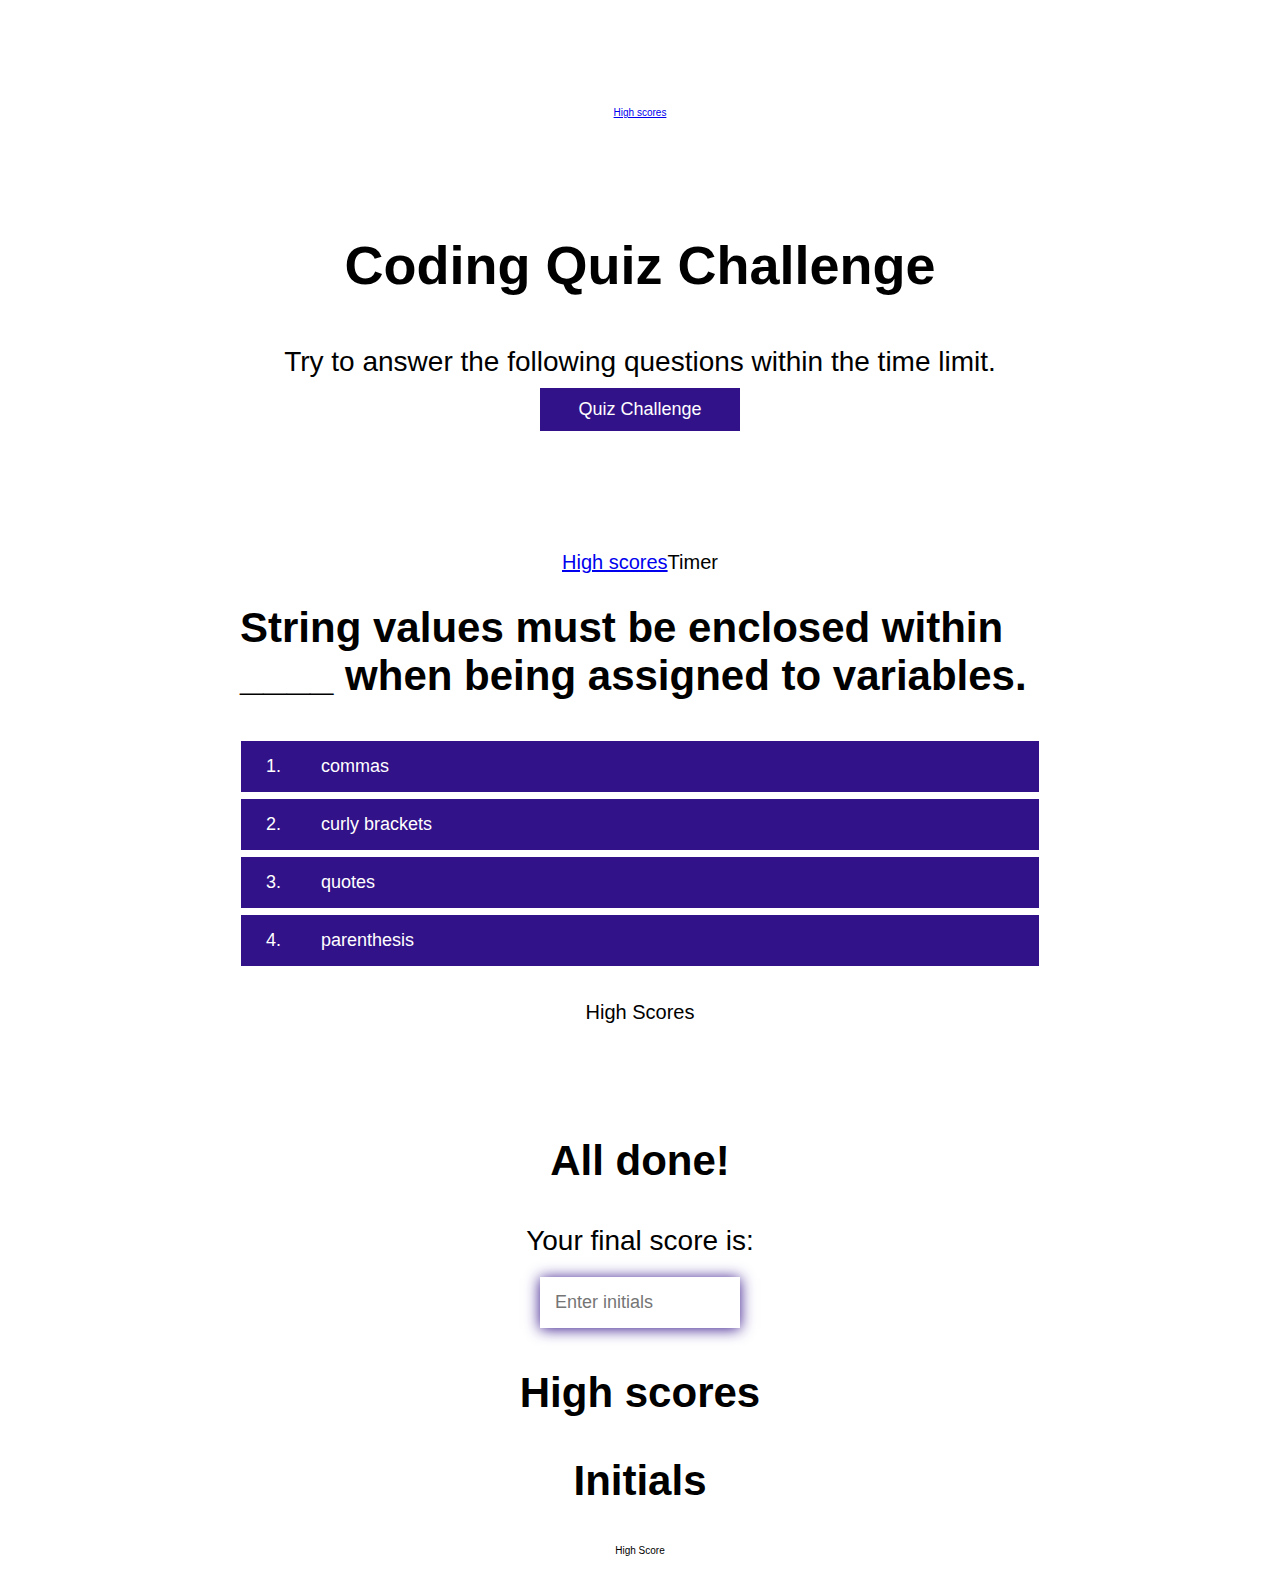
==== index.html @ 8396c38c "Hiding divs" ====
<!DOCTYPE html>
<html lang="en">
<head>
    <meta charset="UTF-8">
    <meta http-equiv="X-UA-Compatible" content="IE=edge">
    <meta name="viewport" content="width=device-width, initial-scale=1.0">
    <title>Coding Quiz Challenge</title>
    <link rel="stylesheet" href="assets/css/style.css">
</head>
<body>

    <!-- Intro Page -->
<div id="firstPage">
    <div class="container1">
        <div id="game" class="justify-center flex-column">
            <div>
            <p class="HighScorePage"><a href="#endQuiz">High scores</a></p> 
            <p class="Timer"></p>
            </div>
        </div>
    </div>
   <div class="container2">
    <div id="home" class="flex-center flex-column">
        <h1>Coding Quiz Challenge</h1>
        <h3>Try to answer the following questions within the time limit.</h3>
        
        <button onclick="hideDiv()" class ="btn" href="#game">Quiz Challenge</button>

    </div>
   </div>
</div>

<!-- Quiz Page -->
<div id="secondPage"> 
  <div class="container3">
    <div class="justify-center flex-column">
        <div id="notification">
            <a href="#endQuiz">High scores</a>
            <h3 id="score"></h3>
            <p id="countdown">Timer</p>
        </div>
    </div>
  </div>
  <div class="container4">
    <div id="game" class="justify-center flex-column">
        <h2 id="question">What is the answer to this question?</h2>
        <div class="choice-container">
            <p class="choice-prefix">1.</p>
            <p class="choice-text" data-number="1"></p>
        </div>
        <div class="choice-container">
            <p class="choice-prefix">2.</p>
            <p class="choice-text" data-number="2"></p>
        </div>
        <div class="choice-container">
            <p class="choice-prefix">3.</p>
            <p class="choice-text" data-number="3"></p>
        </div>
        <div class="choice-container">
            <p class="choice-prefix">4.</p>
            <p class="choice-text" data-number="4"></p>
        </div>
        
    <!-- <button onclick="divVisibility('Div2');" class="btn">Finish Game</button> -->
    </div>
  </div>
</div>

<!-- Final Score Page -->
<div id="thirdPage">
  <div class="container5">
    <div id="game" class="justify-center flex-column">
        <div id="notification">
            <p class="HighScorePage"><a name="highscore">High Scores</a></p> 
            <p class="Timer"></p>
        </div>
    </div>
  </div>
  <div class="container6">
    <div id="finalScore" class="flex-center flex-column">
        <h2>All done!</h2>
        <h3>Your final score is:</h3>
        <h3 id="finalScore"></h3>
        <form>
            <input type="text" name="initials" id="initials" placeholder="Enter initials"/>
            
            <!-- <button onclick="divVisibility('Div3');" type="submit" class="btn" id="saveScoreBtn" onClick="saveHighScore(event)" >Submit</button> -->
        </form>
    </div>
  </div>
</div>

<!-- Highscore Page -->
<div id="forthPage">
  <div class="container7">
    <div class="justify-center flex-column">
            <h2 id="endQuiz">High scores</h2> 
        <form>
            <h2 id="initials">Initials</h2>
            <p id="saveHighScore">High Score</p>
        </form>
        <!-- <button onclick="divVisibility('Div4');"></button> -->
   
    </div>
  </div>  
</div>

<script type="text/javascript" src="assets/js/script.js"></script>   
</body>
</html>
---- assets/css/style.css ----
:root {
    font-size: 62.5%;
}

* {
    box-sizing: border-box;
    font-family:Arial, Helvetica, sans-serif;
    margin: 0;
    padding: 0;
}

h1, h3, h4 {
    margin-bottom: 1rem;
}

h1 {
    font-size: 5.4rem;
    color: black;
    margin-bottom: 5rem;
}

h1 > span {
    font-size: 2.4rem;
    font-weight: 500;
}

h2 {
    font-size: 4.2rem;
    margin-bottom: 4rem;
    font-weight: 700;
}

h3 {
    font-size: 2.8rem;
    font-weight: 500;
}

/* Container Styling */

.container, .container1, .container2, .container3, .container4, .container5, .container6, .container7 {
    width: 100vw;
    height: 25vh;
    display: flex;
    justify-content: center;
    align-items: center;
    max-width: 80rem;
    margin: 0 auto;
  }

.container > * {
    width: 100%;
}

.choice-container {
    display: flex;
    margin-bottom: 0.5rem;
    width: 100%;
    font-size: 1.8rem;
    border: 0.1rem solid white;
    background-color: rgb(50, 18, 136); 
    color: #fff; 
  }

  .choice-prefix {
    padding: 1.5rem 2.5rem;
    background-color: rgb(50, 18, 136);
    color: #fff;
}

.choice-text {
    padding: 1.5rem;
    width: 100%;
} 

/* Container styling End */

.flex-column {
    display: flex;
    flex-direction: column;
}

.flex-center {
    justify-content: center;
    align-items: center;
}

.justify-center {
    justify-content: center;
}

.text-center {
    text-align: center;
}

/* Styles for links at top of page */
#notification {
    display: flex;
    justify-content: space-between;
    font-size: 2rem;
}


.hidden {
    display: none;
}

.btn {
    font-size: 1.8rem;
    padding: 1rem 0;
    width: 20rem;
    text-align: center;
    border: 0.1rem solid rgb(50, 18, 136);
    margin-bottom: 1rem;
    text-decoration: none;
    color: white;
    background-color: rgb(50, 18, 136);
}

.btn:hover {
    cursor: pointer;
    box-shadow: 0 0.4rem 1.4rem 0 plum;
    transform: translateY(-0.1rem);
    transition: transform 150ms;
}

.btn[disabled]:hover {
    cursor: not-allowed;
    box-shadow: none;
    transform: none;
}

/* Form styling */

form {
    width: 100%;
    display: flex;
    flex-direction: column;
    align-items: center;
}

input {
    margin-bottom: 1rem;
    width: 20rem;
    padding: 1.5rem;
    font-size: 1.8rem;
    border: none;
    box-shadow: 0 0.1rem 1.4rem rgb(50, 18, 136);
}
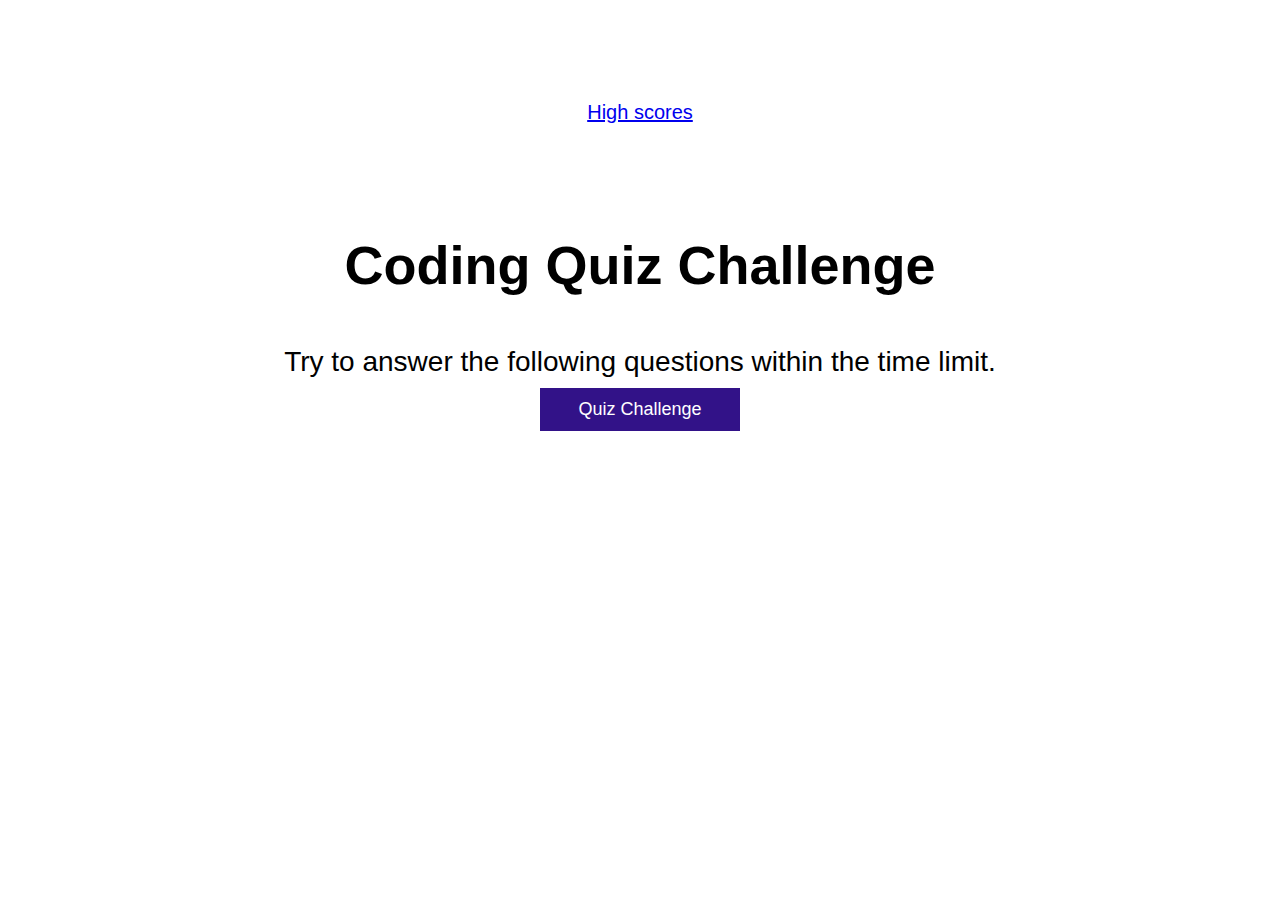
==== commit 14e67e48: "Adding local storage to quiz" ====
--- a/index.html
+++ b/index.html
@@ -9,11 +9,11 @@
 </head>
 <body>
 
-    <!-- Intro Page -->
+    <!-- First Page - Intro Page -->
 <div id="firstPage">
     <div class="container1">
         <div id="game" class="justify-center flex-column">
-            <div>
+            <div id="notification">
             <p class="HighScorePage"><a href="#endQuiz">High scores</a></p> 
             <p class="Timer"></p>
             </div>
@@ -27,10 +27,10 @@
         <button onclick="hideDiv()" class ="btn" href="#game">Quiz Challenge</button>
 
     </div>
-   </div>
+   </div>   
 </div>
 
-<!-- Quiz Page -->
+<!-- Second Page - Quiz Page -->
 <div id="secondPage"> 
   <div class="container3">
     <div class="justify-center flex-column">
@@ -60,13 +60,13 @@
             <p class="choice-prefix">4.</p>
             <p class="choice-text" data-number="4"></p>
         </div>
-        
-    <!-- <button onclick="divVisibility('Div2');" class="btn">Finish Game</button> -->
+      <br>  
+    <button onclick="hideDiv2()" class="btn" href="#finalScore">Finish Quiz</button>
     </div>
   </div>
 </div>
 
-<!-- Final Score Page -->
+<!-- Third Page - Final Score Page -->
 <div id="thirdPage">
   <div class="container5">
     <div id="game" class="justify-center flex-column">
@@ -90,15 +90,19 @@
   </div>
 </div>
 
-<!-- Highscore Page -->
+<!-- Forth Page - Highscore Page -->
 <div id="forthPage">
   <div class="container7">
     <div class="justify-center flex-column">
             <h2 id="endQuiz">High scores</h2> 
-        <form>
-            <h2 id="initials">Initials</h2>
-            <p id="saveHighScore">High Score</p>
-        </form>
+        <table>
+            <tr>
+                <th>Initials</th>
+                <th>Your Score</th>
+                <th>High Score</th>
+            </tr>
+
+        </table>
         <!-- <button onclick="divVisibility('Div4');"></button> -->
    
     </div>
--- a/assets/css/style.css
+++ b/assets/css/style.css
@@ -13,7 +13,7 @@
     margin-bottom: 1rem;
 }
 
-h1 {
+h1, #wrong {
     font-size: 5.4rem;
     color: black;
     margin-bottom: 5rem;
@@ -92,7 +92,7 @@
     text-align: center;
 }
 
-/* Styles for links at top of page */
+/* Styles for links (timer and highscores link) at top of page  */
 #notification {
     display: flex;
     justify-content: space-between;
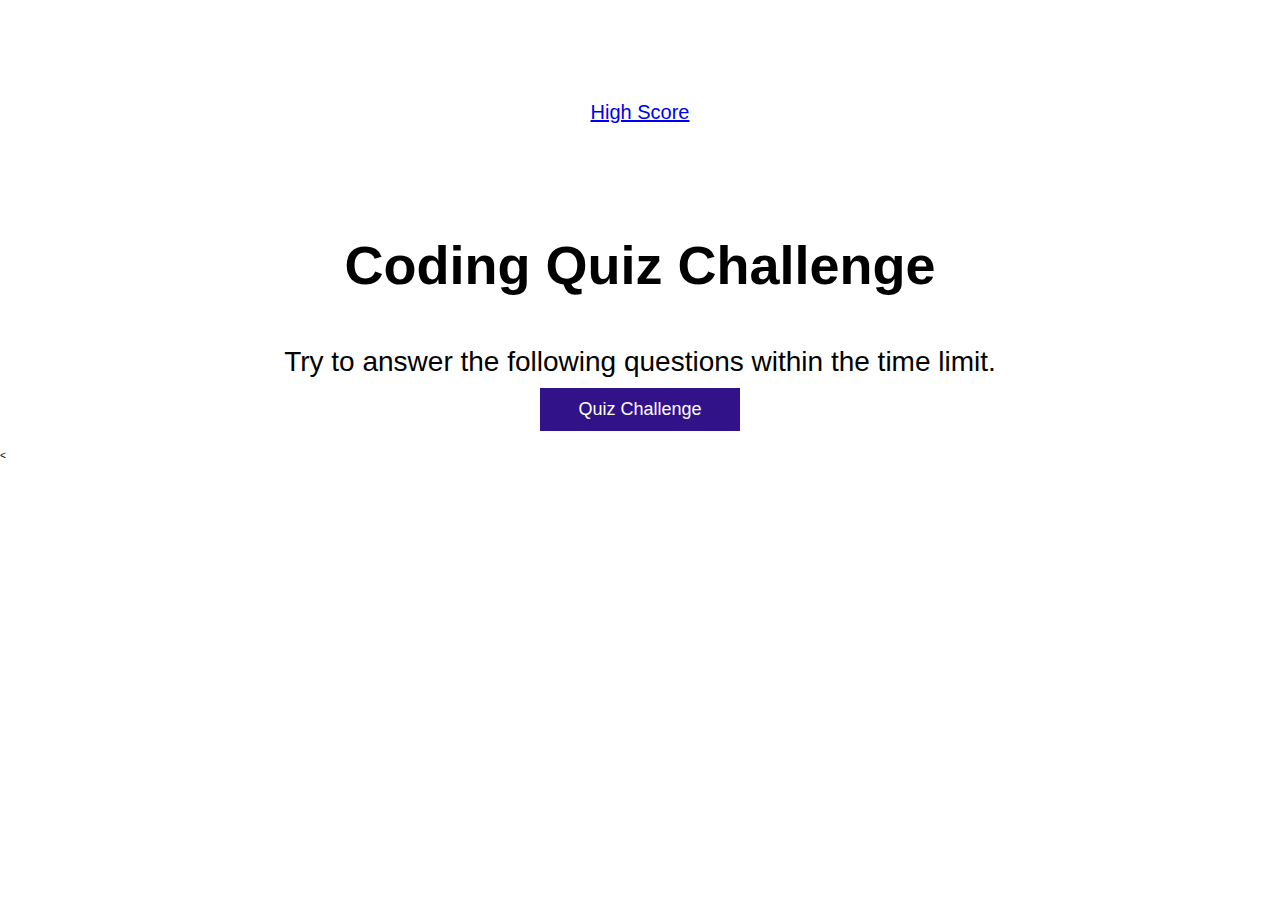
==== commit 3ec6ccb5: "Created High Scores page" ====
--- a/index.html
+++ b/index.html
@@ -14,7 +14,7 @@
     <div class="container1">
         <div id="game" class="justify-center flex-column">
             <div id="notification">
-            <p class="HighScorePage"><a href="#endQuiz">High scores</a></p> 
+            <p class="HighScorePage"><a href="highscore.html">High Score</a></p> 
             <p class="Timer"></p>
             </div>
         </div>
@@ -35,7 +35,7 @@
   <div class="container3">
     <div class="justify-center flex-column">
         <div id="notification">
-            <a href="#endQuiz">High scores</a>
+            <a href="highscore.html">High scores</a>
             <h3 id="score"></h3>
             <p id="countdown">Timer</p>
         </div>
@@ -90,24 +90,7 @@
   </div>
 </div>
 
-<!-- Forth Page - Highscore Page -->
-<div id="forthPage">
-  <div class="container7">
-    <div class="justify-center flex-column">
-            <h2 id="endQuiz">High scores</h2> 
-        <table>
-            <tr>
-                <th>Initials</th>
-                <th>Your Score</th>
-                <th>High Score</th>
-            </tr>
-
-        </table>
-        <!-- <button onclick="divVisibility('Div4');"></button> -->
-   
-    </div>
-  </div>  
-</div>
+<
 
 <script type="text/javascript" src="assets/js/script.js"></script>   
 </body>
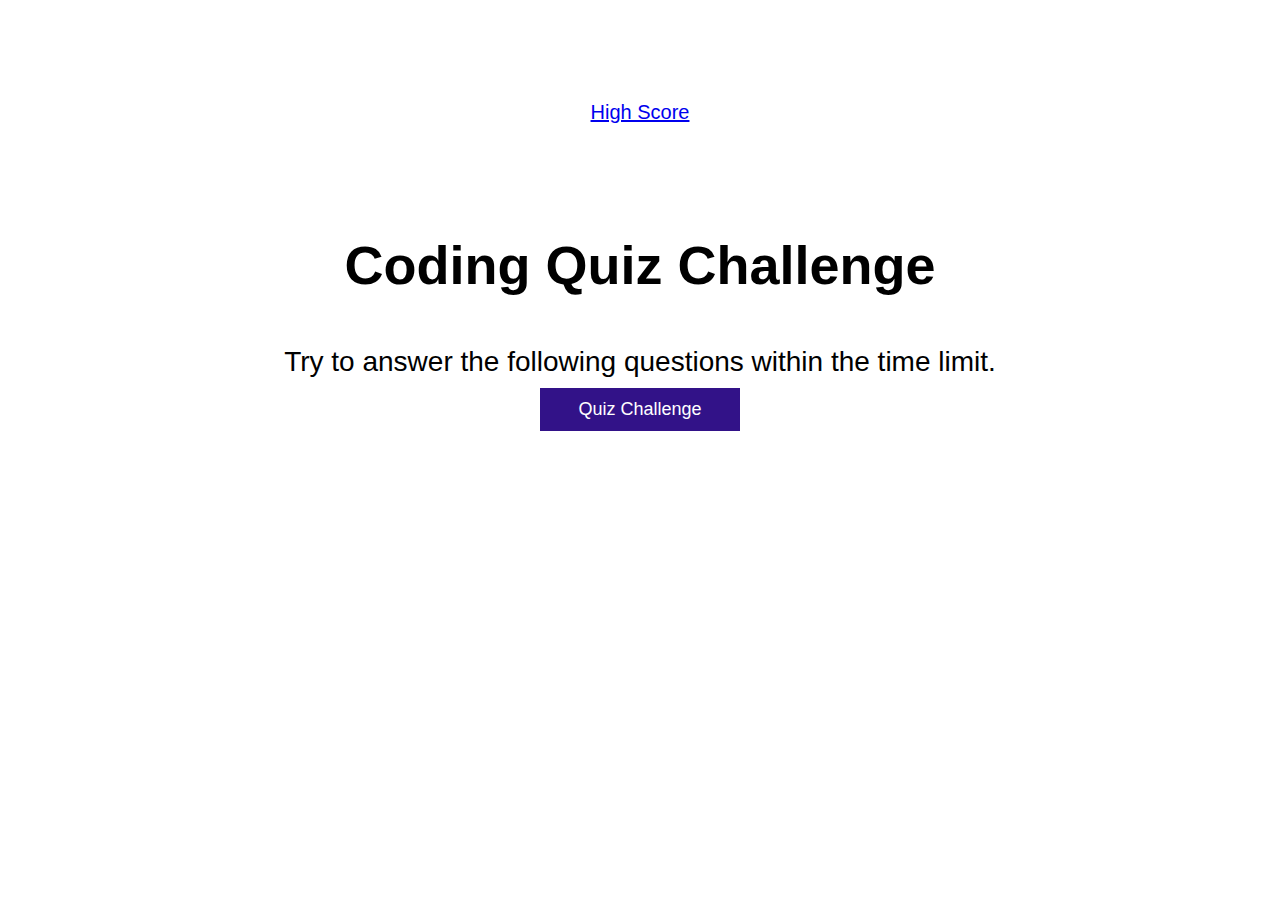
==== commit aa90fcea: "Corrected displays added correct/incorrect notice" ====
--- a/index.html
+++ b/index.html
@@ -61,7 +61,7 @@
             <p class="choice-text" data-number="4"></p>
         </div>
       <br>  
-    <button onclick="hideDiv2()" class="btn" href="#finalScore">Finish Quiz</button>
+    <div id='answer'></div>
     </div>
   </div>
 </div>
@@ -77,21 +77,18 @@
     </div>
   </div>
   <div class="container6">
-    <div id="finalScore" class="flex-center flex-column">
+    <div id="finalScoreSection" class="flex-center flex-column">
         <h2>All done!</h2>
         <h3>Your final score is:</h3>
         <h3 id="finalScore"></h3>
         <form>
             <input type="text" name="initials" id="initials" placeholder="Enter initials"/>
             
-            <!-- <button onclick="divVisibility('Div3');" type="submit" class="btn" id="saveScoreBtn" onClick="saveHighScore(event)" >Submit</button> -->
         </form>
     </div>
   </div>
 </div>
 
-<
-
 <script type="text/javascript" src="assets/js/script.js"></script>   
 </body>
 </html>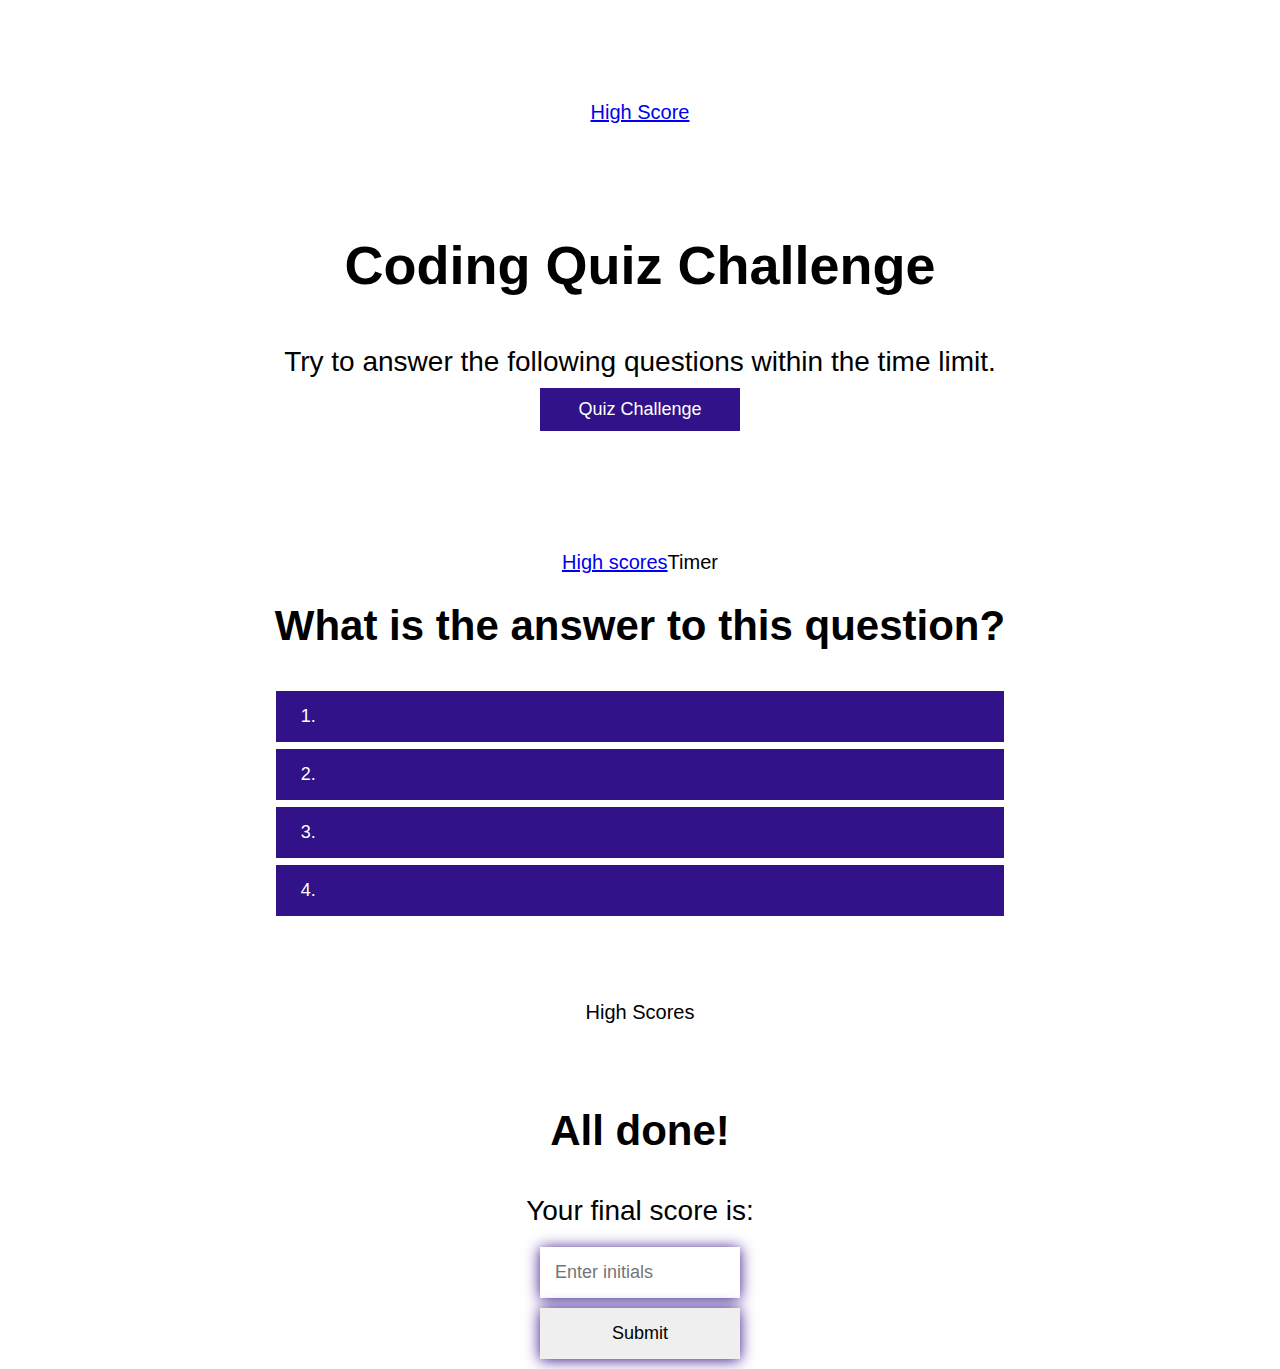
==== commit 4ff4ec83: "updating initials" ====
--- a/index.html
+++ b/index.html
@@ -61,7 +61,7 @@
             <p class="choice-text" data-number="4"></p>
         </div>
       <br>  
-    <div id='answer'></div>
+    <h2 id='answer'></h2>
     </div>
   </div>
 </div>
@@ -81,9 +81,9 @@
         <h2>All done!</h2>
         <h3>Your final score is:</h3>
         <h3 id="finalScore"></h3>
-        <form>
+        <form id="form" action="highscore.html">
             <input type="text" name="initials" id="initials" placeholder="Enter initials"/>
-            
+            <input type="submit" value="Submit" href="highscore.html">
         </form>
     </div>
   </div>
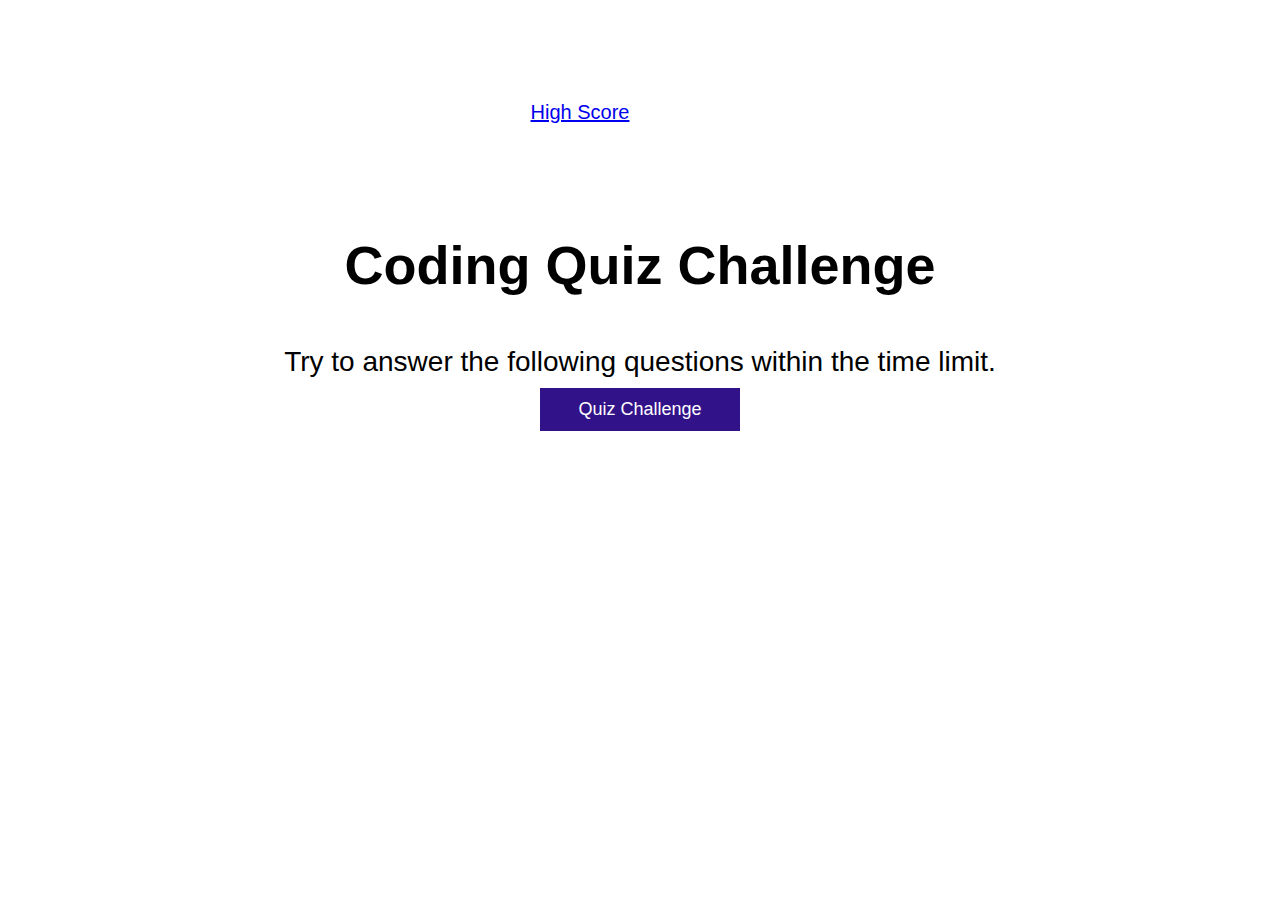
==== commit 26cf13a3: "fixed buttons and time from clock" ====
--- a/index.html
+++ b/index.html
@@ -1,5 +1,6 @@
 <!DOCTYPE html>
 <html lang="en">
+
 <head>
     <meta charset="UTF-8">
     <meta http-equiv="X-UA-Compatible" content="IE=edge">
@@ -7,88 +8,90 @@
     <title>Coding Quiz Challenge</title>
     <link rel="stylesheet" href="assets/css/style.css">
 </head>
+
 <body>
 
     <!-- First Page - Intro Page -->
-<div id="firstPage">
-    <div class="container1">
-        <div id="game" class="justify-center flex-column">
-            <div id="notification">
-            <p class="HighScorePage"><a href="highscore.html">High Score</a></p> 
-            <p class="Timer"></p>
+    <div id="firstPage">
+        <div class="container1">
+            <div id="game" class="justify-center flex-column">
+                <div id="notification">
+                    <p class="HighScorePage"><a href="highscore.html">High Score</a></p>
+                    <p class="Timer"></p>
+                </div>
+            </div>
+        </div>
+        <div class="container2">
+            <div id="home" class="flex-center flex-column">
+                <h1>Coding Quiz Challenge</h1>
+                <h3>Try to answer the following questions within the time limit.</h3>
+
+                <button onclick="hideDiv()" class="btn" href="#game">Quiz Challenge</button>
+
             </div>
         </div>
     </div>
-   <div class="container2">
-    <div id="home" class="flex-center flex-column">
-        <h1>Coding Quiz Challenge</h1>
-        <h3>Try to answer the following questions within the time limit.</h3>
-        
-        <button onclick="hideDiv()" class ="btn" href="#game">Quiz Challenge</button>
 
-    </div>
-   </div>   
-</div>
-
-<!-- Second Page - Quiz Page -->
-<div id="secondPage"> 
-  <div class="container3">
-    <div class="justify-center flex-column">
-        <div id="notification">
-            <a href="highscore.html">High scores</a>
-            <h3 id="score"></h3>
-            <p id="countdown">Timer</p>
+    <!-- Second Page - Quiz Page -->
+    <div id="secondPage">
+        <div class="container3">
+            <div class="justify-center flex-column">
+                <div id="notification">
+                    <a href="highscore.html">High scores</a>
+                    <h3 id="score"></h3>
+                    <p id="countdown">Timer</p>
+                </div>
+            </div>
+        </div>
+        <div class="container4">
+            <div id="game" class="justify-center flex-column">
+                <h2 id="question">What is the answer to this question?</h2>
+                <div class="choice-container">
+                    <p class="choice-prefix">1.</p>
+                    <p class="choice-text" data-number="1"></p>
+                </div>
+                <div class="choice-container">
+                    <p class="choice-prefix">2.</p>
+                    <p class="choice-text" data-number="2"></p>
+                </div>
+                <div class="choice-container">
+                    <p class="choice-prefix">3.</p>
+                    <p class="choice-text" data-number="3"></p>
+                </div>
+                <div class="choice-container">
+                    <p class="choice-prefix">4.</p>
+                    <p class="choice-text" data-number="4"></p>
+                </div>
+                <br>
+                <h2 id='answer'></h2>
+            </div>
         </div>
     </div>
-  </div>
-  <div class="container4">
-    <div id="game" class="justify-center flex-column">
-        <h2 id="question">What is the answer to this question?</h2>
-        <div class="choice-container">
-            <p class="choice-prefix">1.</p>
-            <p class="choice-text" data-number="1"></p>
+
+    <!-- Third Page - Final Score Page -->
+    <div id="thirdPage">
+        <div class="container5">
+            <div id="game" class="justify-center flex-column">
+                <div id="notification">
+                    <p class="HighScorePage"><a name="highscore">High Scores</a></p>
+                    <p class="Timer"></p>
+                </div>
+            </div>
         </div>
-        <div class="choice-container">
-            <p class="choice-prefix">2.</p>
-            <p class="choice-text" data-number="2"></p>
-        </div>
-        <div class="choice-container">
-            <p class="choice-prefix">3.</p>
-            <p class="choice-text" data-number="3"></p>
-        </div>
-        <div class="choice-container">
-            <p class="choice-prefix">4.</p>
-            <p class="choice-text" data-number="4"></p>
-        </div>
-      <br>  
-    <h2 id='answer'></h2>
-    </div>
-  </div>
-</div>
-
-<!-- Third Page - Final Score Page -->
-<div id="thirdPage">
-  <div class="container5">
-    <div id="game" class="justify-center flex-column">
-        <div id="notification">
-            <p class="HighScorePage"><a name="highscore">High Scores</a></p> 
-            <p class="Timer"></p>
+        <div class="container6">
+            <div id="finalScoreSection" class="flex-center flex-column">
+                <h2>All done!</h2>
+                <h3>Your final score is:</h3>
+                <h3 id="finalScore"></h3>
+                <form id="form" action="highscore.html">
+                    <input type="text" name="initials" id="initials" placeholder="Enter initials" />
+                    <input id="submit" type="submit" value="Submit" href="highscore.html">
+                </form>
+            </div>
         </div>
     </div>
-  </div>
-  <div class="container6">
-    <div id="finalScoreSection" class="flex-center flex-column">
-        <h2>All done!</h2>
-        <h3>Your final score is:</h3>
-        <h3 id="finalScore"></h3>
-        <form id="form" action="highscore.html">
-            <input type="text" name="initials" id="initials" placeholder="Enter initials"/>
-            <input type="submit" value="Submit" href="highscore.html">
-        </form>
-    </div>
-  </div>
-</div>
 
-<script type="text/javascript" src="assets/js/script.js"></script>   
+    <script type="text/javascript" src="assets/js/script.js"></script>
 </body>
+
 </html>--- a/assets/css/style.css
+++ b/assets/css/style.css
@@ -41,7 +41,9 @@
     width: 100vw;
     height: 25vh;
     display: flex;
+    align-items: center;
     justify-content: center;
+
     align-items: center;
     max-width: 80rem;
     margin: 0 auto;
@@ -93,7 +95,8 @@
 }
 
 /* Styles for links (timer and highscores link) at top of page  */
-#notification {
+#notification, p {
+    margin: 0 6rem;
     display: flex;
     justify-content: space-between;
     font-size: 2rem;
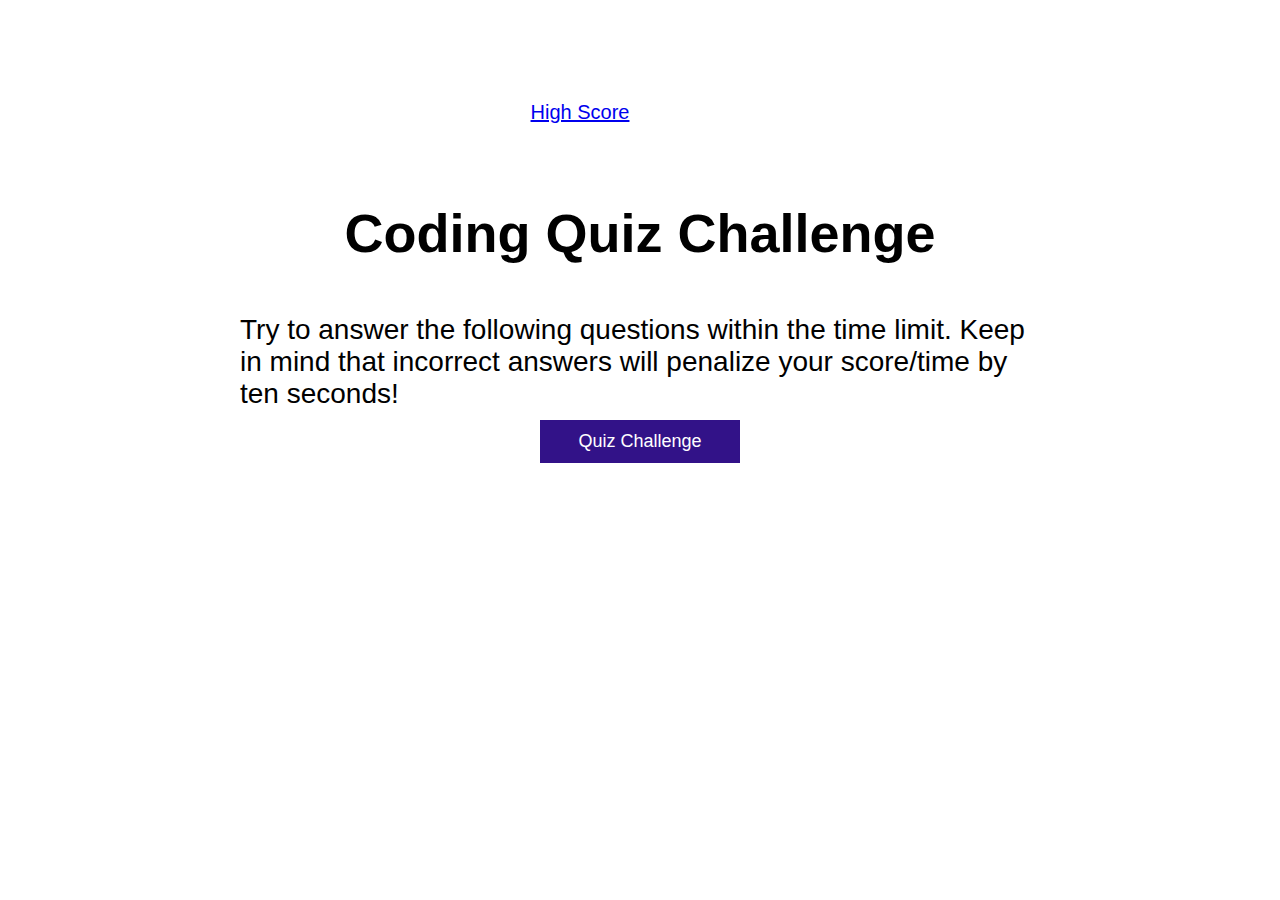
==== commit aa749a70: "added README" ====
--- a/index.html
+++ b/index.html
@@ -10,7 +10,6 @@
 </head>
 
 <body>
-
     <!-- First Page - Intro Page -->
     <div id="firstPage">
         <div class="container1">
@@ -24,10 +23,8 @@
         <div class="container2">
             <div id="home" class="flex-center flex-column">
                 <h1>Coding Quiz Challenge</h1>
-                <h3>Try to answer the following questions within the time limit.</h3>
-
+                <h3>Try to answer the following questions within the time limit. Keep in mind that incorrect answers will penalize your score/time by ten seconds!</h3>
                 <button onclick="hideDiv()" class="btn" href="#game">Quiz Challenge</button>
-
             </div>
         </div>
     </div>
@@ -90,7 +87,6 @@
             </div>
         </div>
     </div>
-
     <script type="text/javascript" src="assets/js/script.js"></script>
 </body>
 
